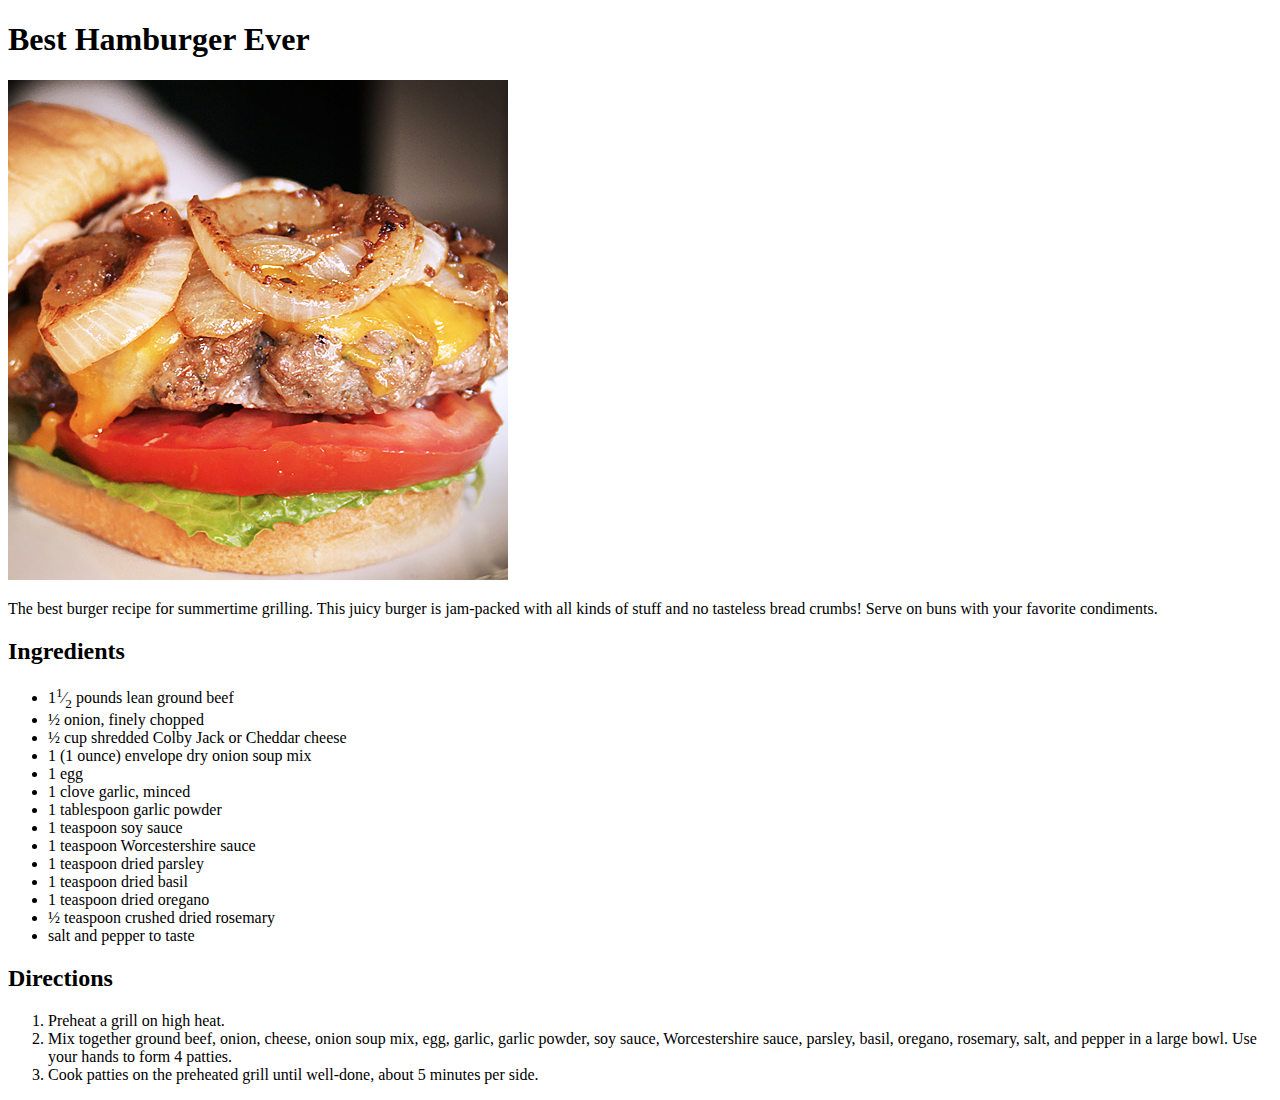
==== recipes/best-hamburger-ever.html @ 24592d58 "Add Best hamburger ever recipe" ====
<!DOCTYPE html>
<html>
    <head>
        <meta charset="utf-8">
        <title>Best Hamburger Ever</title>
    </head>

    <body>
        
        <h1>Best Hamburger Ever</h1>

        <img src="../images/best_hamburger_ever.jpeg" width="500px" height="500px" alt="Best Hamburger Ever">

        <p>
            The best burger recipe for summertime grilling. This juicy burger is jam-packed with all kinds of stuff and no tasteless bread crumbs! Serve on buns with your favorite condiments.
        </p>

        <h2>Ingredients</h2>
        <ul>
            <li>
                1<sup>1</sup>&frasl;<sub>2</sub> pounds lean ground beef
            </li>
            <li>&frac12; onion, finely chopped</li>
            <li>&frac12;  cup shredded Colby Jack or Cheddar cheese</li>
            <li>1 (1 ounce) envelope dry onion soup mix</li>
            <li>1 egg</li>
            <li>1 clove garlic, minced</li>
            <li>1 tablespoon garlic powder</li>
            <li>1 teaspoon soy sauce</li>
            <li>1 teaspoon Worcestershire sauce</li>
            <li>1 teaspoon dried parsley</li>
            <li>1 teaspoon dried basil</li>
            <li>1 teaspoon dried oregano</li>
            <li>&frac12; teaspoon crushed dried rosemary</li>
            <li>salt and pepper to taste</li>
        </ul>

        <h2>Directions</h2>
        <ol>
            <li>Preheat a grill on high heat.</li>
            <li>Mix together ground beef, onion, cheese, onion soup mix, egg, garlic, garlic powder, soy sauce, Worcestershire sauce, parsley, basil, oregano, rosemary, salt, and pepper in a large bowl. Use your hands to form 4 patties.</li>
            <li>Cook patties on the preheated grill until well-done, about 5 minutes per side.</li>
        </ol>

    </body>
</html>
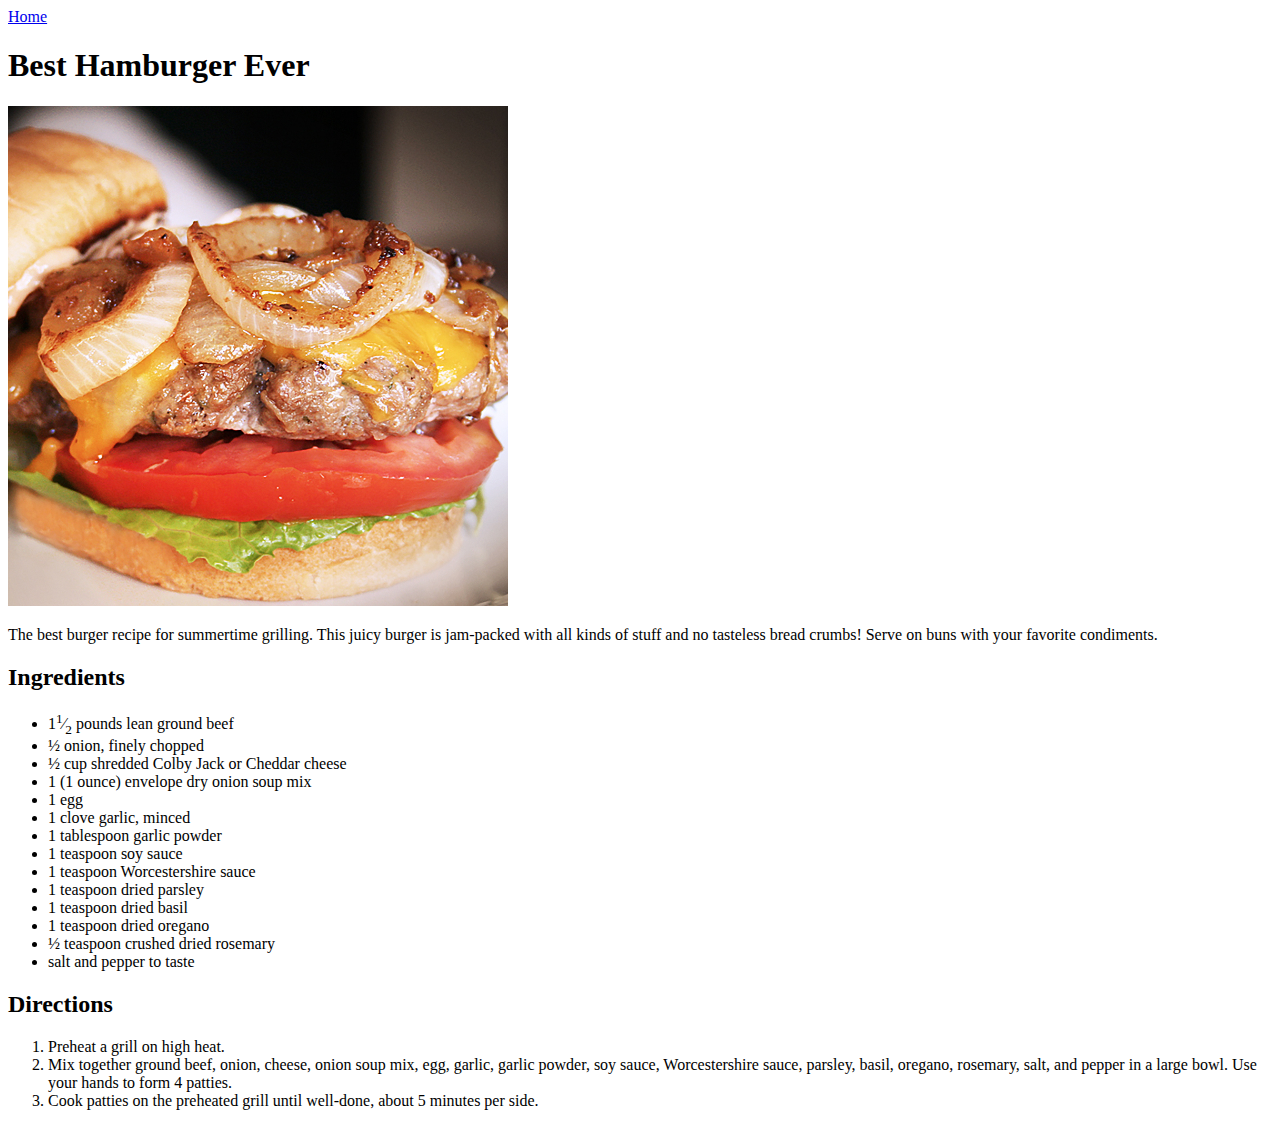
==== commit 428fdaee: "Add back to home link to every recipe page" ====
--- a/recipes/best-hamburger-ever.html
+++ b/recipes/best-hamburger-ever.html
@@ -6,7 +6,7 @@
     </head>
 
     <body>
-        
+        <a href="../index.html">Home</a>
         <h1>Best Hamburger Ever</h1>
 
         <img src="../images/best_hamburger_ever.jpeg" width="500px" height="500px" alt="Best Hamburger Ever">
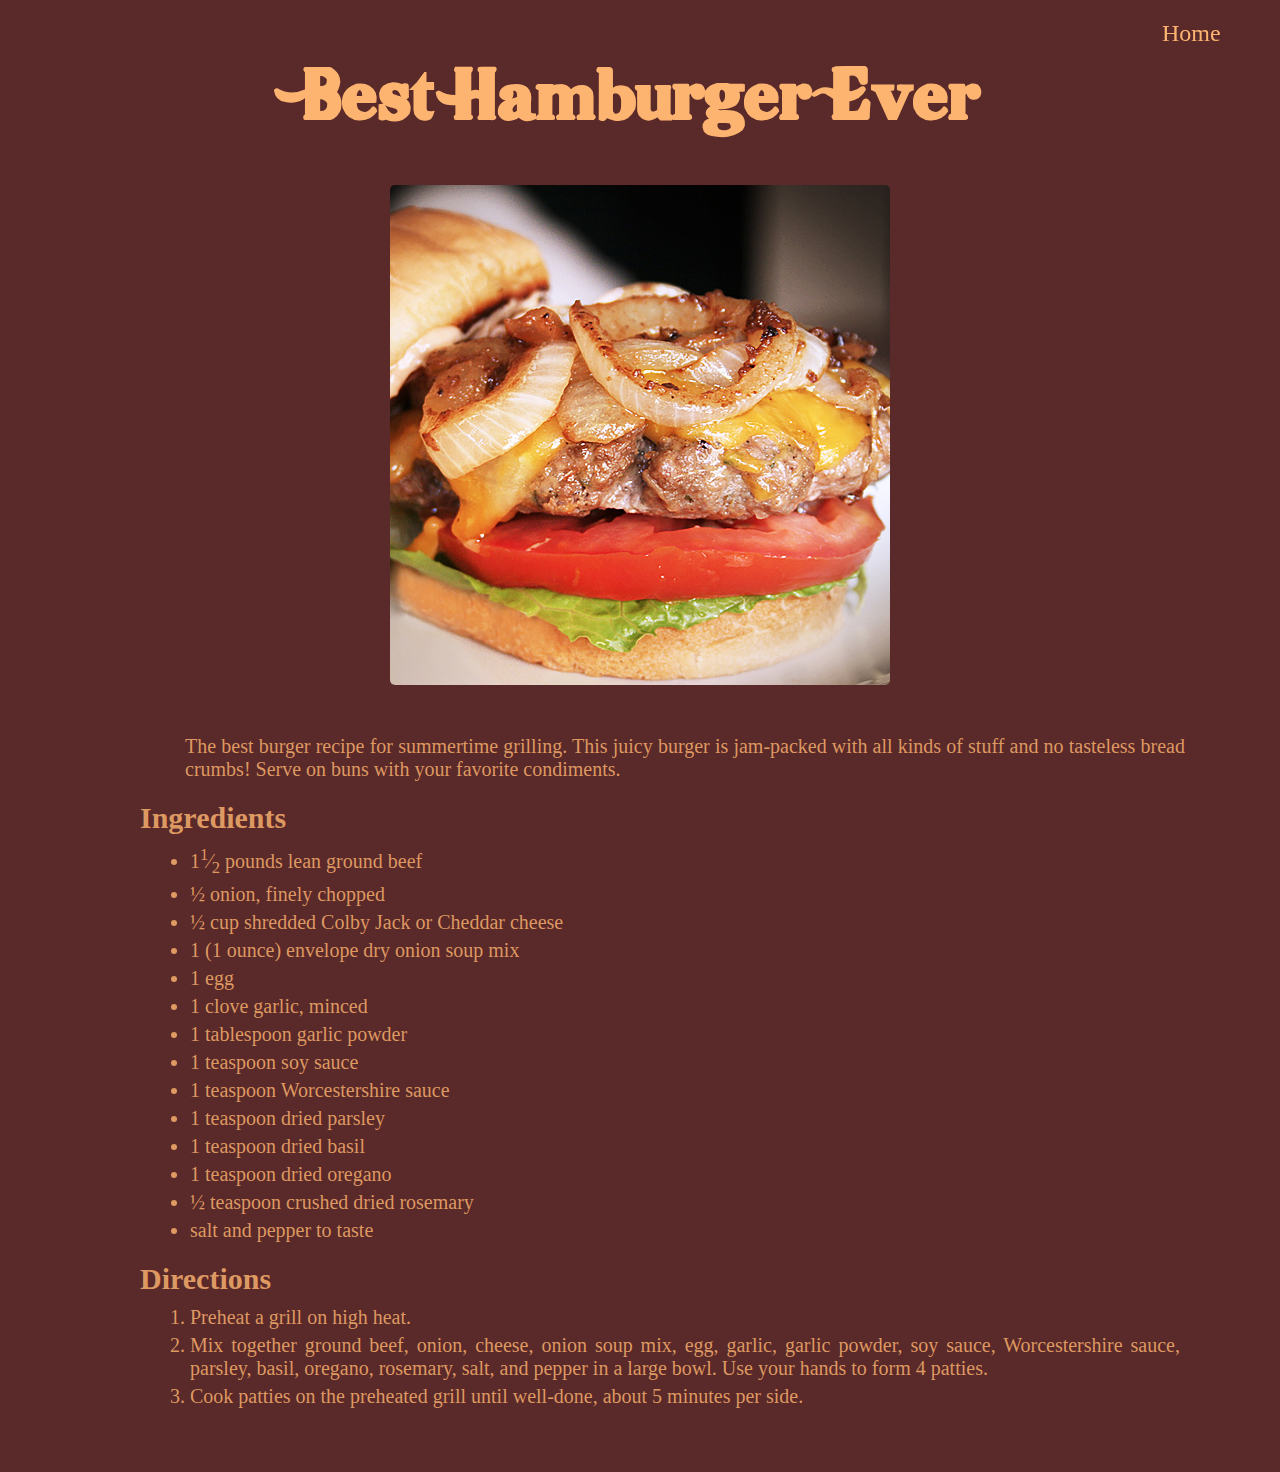
==== commit 8513a1f2: "Add style to all recipe pages" ====
--- a/recipes/best-hamburger-ever.html
+++ b/recipes/best-hamburger-ever.html
@@ -2,20 +2,21 @@
 <html>
     <head>
         <meta charset="utf-8">
+        <link rel="stylesheet" href="../css/recipe.css">
         <title>Best Hamburger Ever</title>
     </head>
 
     <body>
-        <a href="../index.html">Home</a>
-        <h1>Best Hamburger Ever</h1>
+        <a class="home" href="../index.html">Home</a>
+        <h1 class="main-title">Best Hamburger Ever</h1>
 
-        <img src="../images/best_hamburger_ever.jpeg" width="500px" height="500px" alt="Best Hamburger Ever">
+        <img class="main-image" src="../incs/images/best_hamburger_ever.jpeg" alt="Best Hamburger Ever">
 
-        <p>
+        <p class="dis">
             The best burger recipe for summertime grilling. This juicy burger is jam-packed with all kinds of stuff and no tasteless bread crumbs! Serve on buns with your favorite condiments.
         </p>
 
-        <h2>Ingredients</h2>
+        <h2 class="sub-title">Ingredients</h2>
         <ul>
             <li>
                 1<sup>1</sup>&frasl;<sub>2</sub> pounds lean ground beef
@@ -35,7 +36,7 @@
             <li>salt and pepper to taste</li>
         </ul>
 
-        <h2>Directions</h2>
+        <h2 class="sub-title">Directions</h2>
         <ol>
             <li>Preheat a grill on high heat.</li>
             <li>Mix together ground beef, onion, cheese, onion soup mix, egg, garlic, garlic powder, soy sauce, Worcestershire sauce, parsley, basil, oregano, rosemary, salt, and pepper in a large bowl. Use your hands to form 4 patties.</li>
--- a/css/recipe.css
+++ b/css/recipe.css
@@ -0,0 +1,78 @@
+@import url("../css/fonts.css");
+
+* {
+    margin: 0;
+    padding: 0;
+}
+
+body {
+    max-width: 1000px;
+    margin: 5% auto !important;
+    background-color: rgb(90, 41, 41);
+}
+
+.home {
+    font-size: 24px;
+    color: rgb(252, 180, 112);
+    padding: 10px;
+    text-decoration: none;
+
+
+    overflow: hidden;
+    background-color: rgb(90, 41, 41);
+    position: fixed;
+    top: 10px;
+    left: 90%;
+    border-radius: 100%;
+
+    transition-property: color, background-color;
+    transition-duration: 300ms;
+}
+
+.home:hover {
+    color: rgb(90, 41, 41);
+    background-color: rgb(252, 180, 112);
+}
+
+.main-title {
+    font-family: "hot-pizza";
+    font-size: 64px;
+    color: rgb(252, 180, 112);
+    text-align: center;
+    margin-bottom: 4%;
+}
+
+.main-image {
+    display: block;
+    margin-left: auto;
+    margin-right: auto;
+    margin-bottom: 5%;
+    width: 50%;
+    height: auto;
+    border-radius: 5px
+}
+
+.dis {
+    color: rgba(252, 180, 112, 0.815);
+    font-size: 20px;
+    margin-bottom: 2%;
+    text-align: justify;
+    position: relative;
+    left: 45px;
+}
+
+.sub-title {
+    color: rgba(252, 180, 112, 0.815);
+    font-size: 30px;
+    margin-top: 2%;
+    margin-bottom: 1%;
+}
+
+li {
+    color: rgba(252, 180, 112, 0.815);
+    font-size: 20px;
+    text-align: justify;
+    margin: 5px;
+    position: relative;
+    left: 45px;
+}